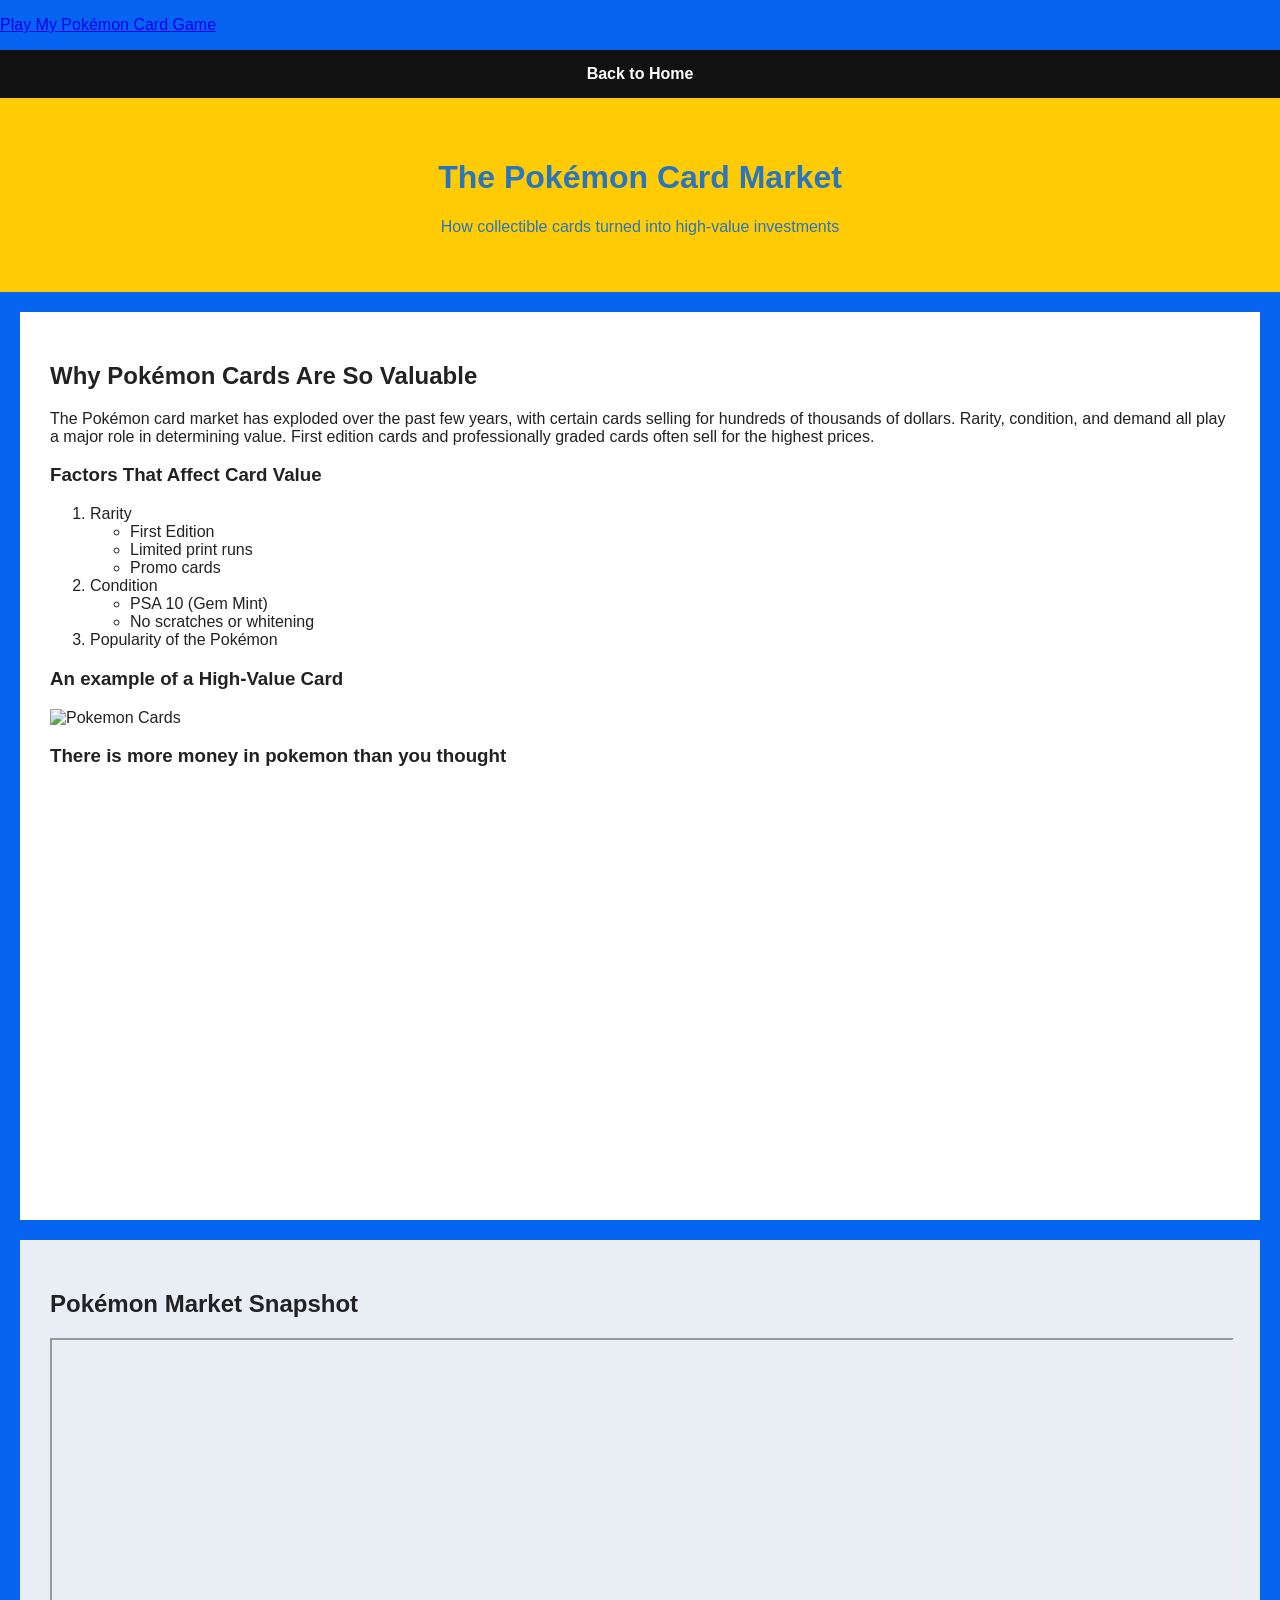
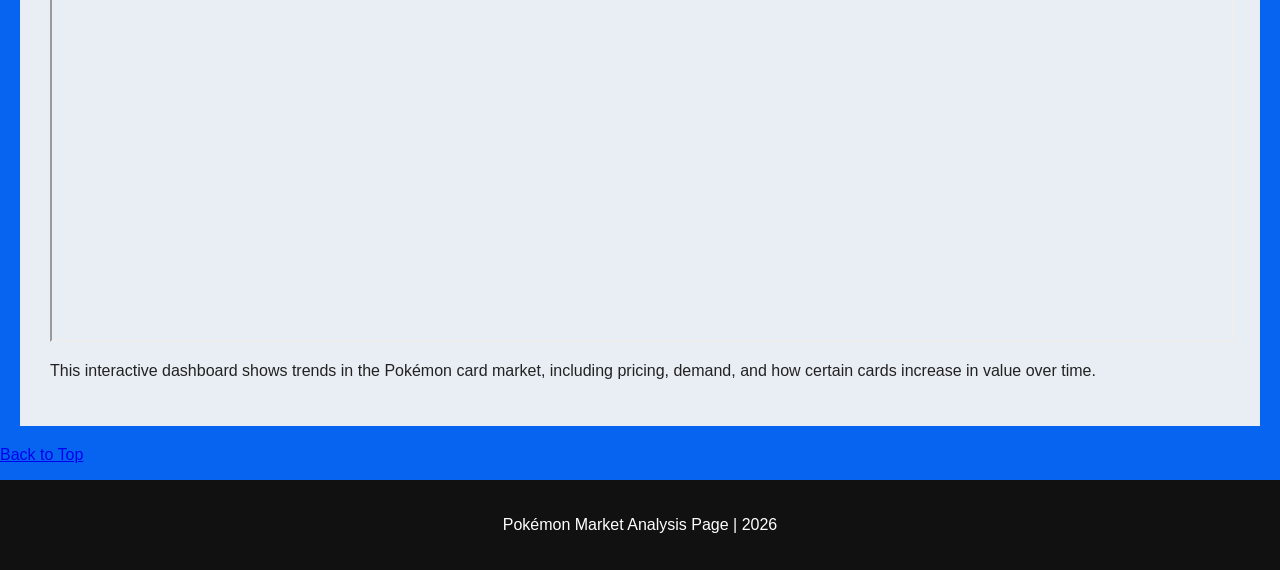
==== fromscratch.html @ e904b1a6 "Add files via upload" ====
<!DOCTYPE html>
<html lang="en">
<head>
    <meta charset="UTF-8">
    <title>Pokémon Card Market</title>
    <link rel="stylesheet" href="css/mystyles.css">
</head>
<p><a href="app.html">Play My Pokémon Card Game</a></p>
<body>

    <!-- NAV -->
    <div class="nav">
        <a href="index.html">Back to Home</a>
    </div>

    <!-- HEADER -->
    <div class="header">
        <h1 id="top">The Pokémon Card Market</h1>
        <p>How collectible cards turned into high-value investments</p>
    </div>

    <!-- MAIN CONTENT -->
    <div class="content">

        <h2>Why Pokémon Cards Are So Valuable</h2>
        <p>
            The Pokémon card market has exploded over the past few years, with certain cards selling
            for hundreds of thousands of dollars. Rarity, condition, and demand all play a major role
            in determining value. First edition cards and professionally graded cards often sell for
            the highest prices.
        </p>

        <!-- LIST REQUIREMENT -->
        <h3>Factors That Affect Card Value</h3>
        <ol>
            <li>Rarity
                <ul>
                    <li>First Edition</li>
                    <li>Limited print runs</li>
                    <li>Promo cards</li>
                </ul>
            </li>
            <li>Condition
                <ul>
                    <li>PSA 10 (Gem Mint)</li>
                    <li>No scratches or whitening</li>
                </ul>
            </li>
            <li>Popularity of the Pokémon</li>
        </ol>

        <!-- IMAGE -->
        <h3>An example of a High-Value Card</h3>
        <img src="../startbootstrap-clean-blog-gh-pages/assets/img/charizard.jpg" 
             alt="Pokemon Cards" width="25%">

        <!-- YOUTUBE VIDEO -->
        <h3> There is more money in pokemon than you thought</h3>
        <iframe width="100%" height="400"
            src="https://youtu.be/JUeU36q_JUk?si=XT8xSEIz0RrFjiXd"
            title="This Is How I’d Actually Spend $500 on Pokémon Right Now!"
            frameborder="0"
            allowfullscreen>
        </iframe>


    </div>

    <!-- TABLEAU SECTION -->
    <div class="tableau">
    <h2>Pokémon Market Snapshot</h2>

     <iframe 
        src="https://public.tableau.com/views/PokemonMarketSnapshot/Dashboard1?:showVizHome=no&:embed=true"
        width="100%" 
        height="600">
     </iframe>

     <p>
        This interactive dashboard shows trends in the Pokémon card market, including
        pricing, demand, and how certain cards increase in value over time.
        </p>
    </div>

<p><a href="#top">Back to Top</a></p>

    <!-- FOOTER -->
    <div class="footer">
        <p>Pokémon Market Analysis Page | 2026</p>
    </div>

</body>
</html>
---- css/mystyles.css ----
body {
    background-color: #0664f0;
    font-family: Verdana, sans-serif;
    color: #222;
    margin: 0;
}

/* NAV */
.nav {
    background-color: #111;
    padding: 15px;
    text-align: center;
}

.nav a {
    color: #fff;
    text-decoration: none;
    font-weight: bold;
}

/* HEADER */
.header {
    background-color: #ffcb05; /* Pokemon yellow */
    color: #2a75bb; /* Pokemon blue */
    text-align: center;
    padding: 40px;
}

/* CONTENT */
.content {
    background-color: white;
    padding: 30px;
    margin: 20px;
}

/* TABLEAU */
.tableau {
    background-color: #e9eef5;
    padding: 30px;
    margin: 20px;
}

/* FOOTER */
.footer {
    background-color: #111;
    color: white;
    text-align: center;
    padding: 20px;
}

.homebg{
    background-image: url('../assets/img/pokemon_cards.jpg;')}
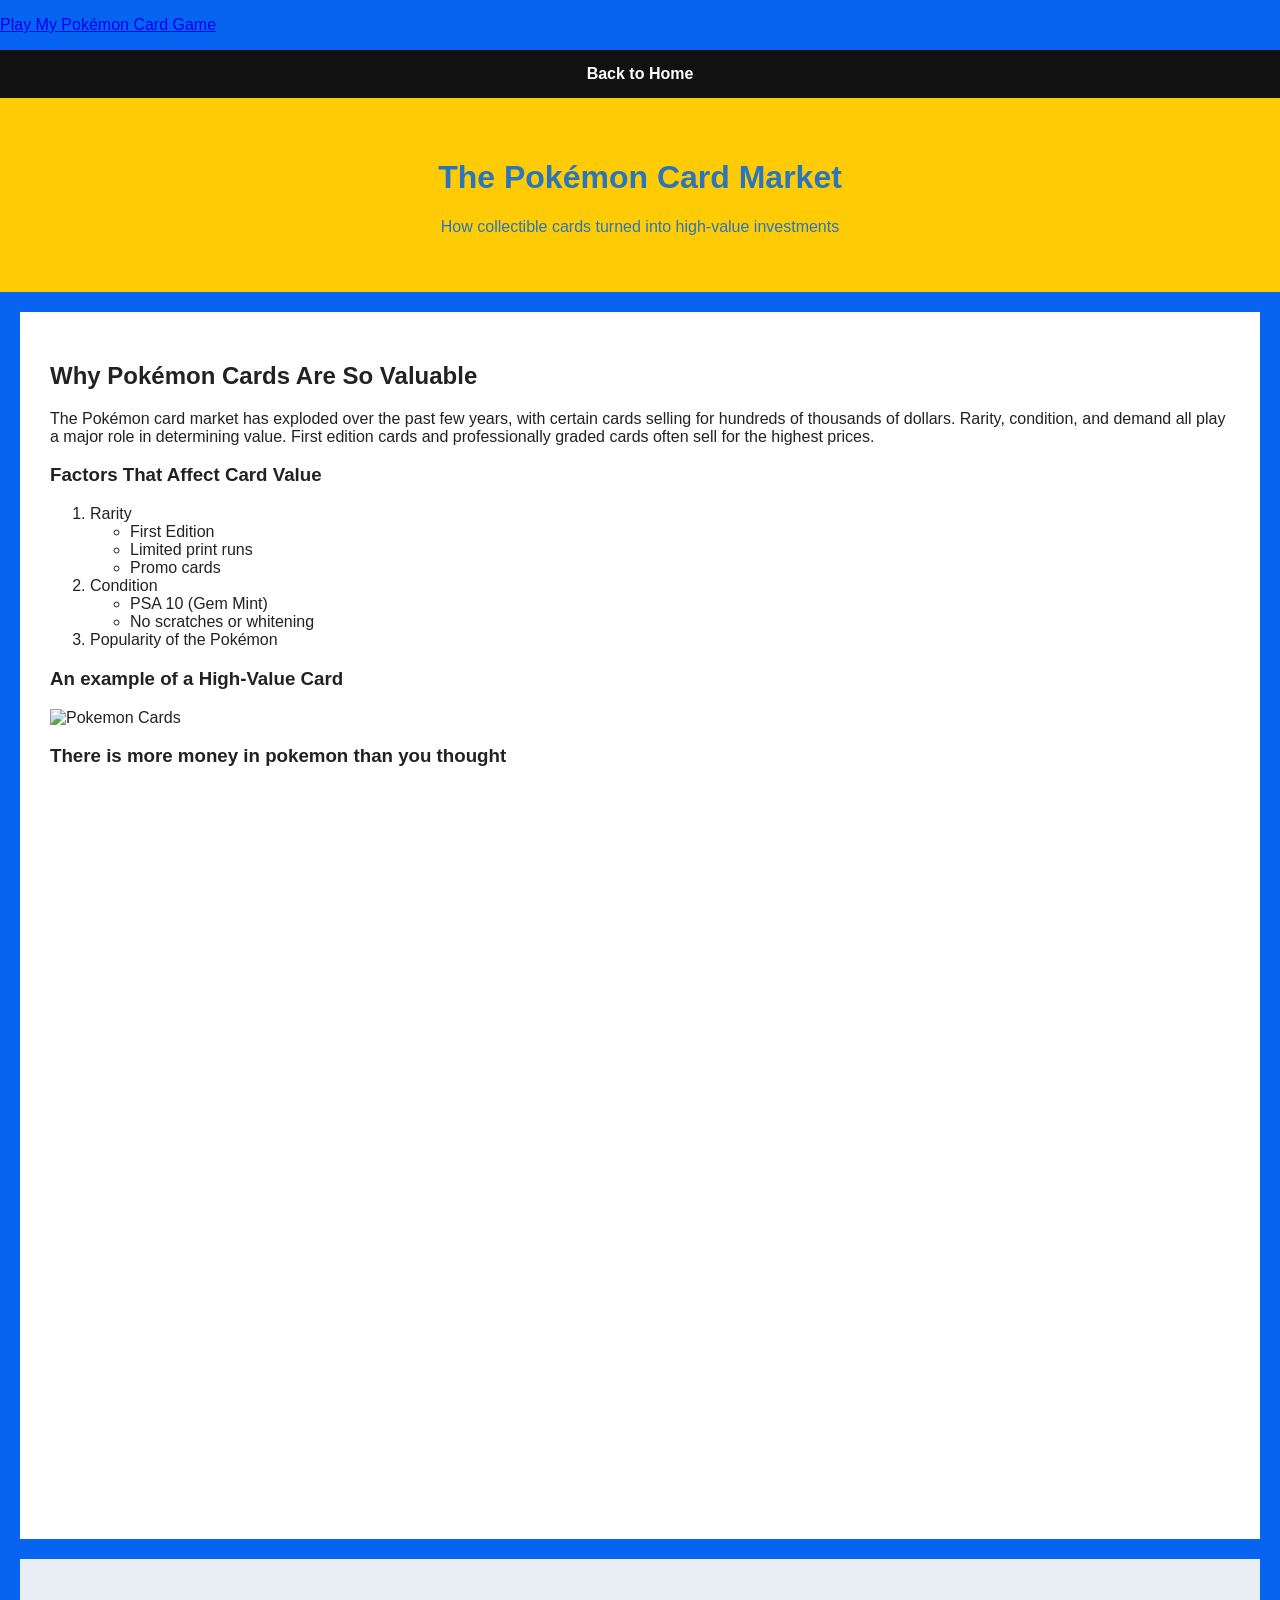
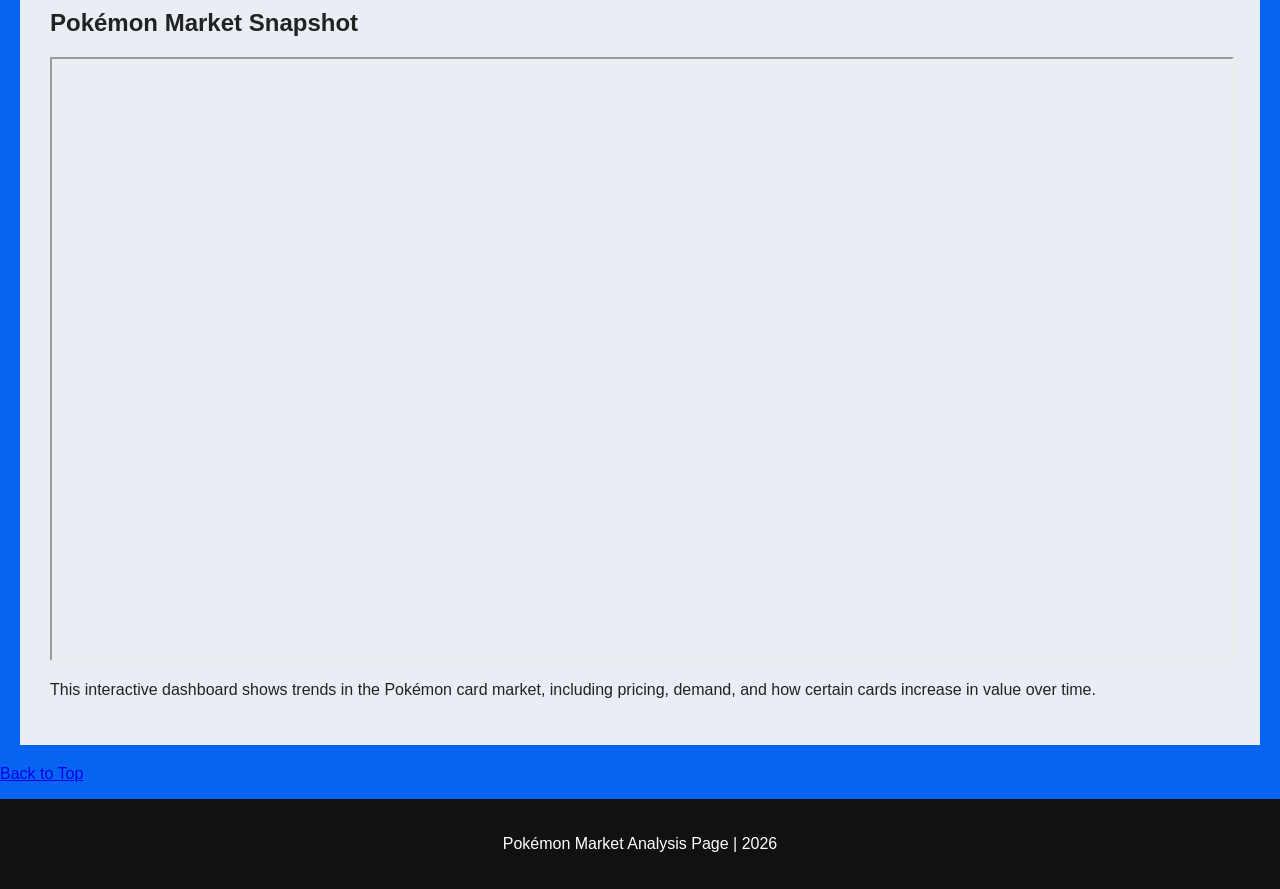
==== commit b3c8a553: "Add files via upload" ====
--- a/fromscratch.html
+++ b/fromscratch.html
@@ -62,6 +62,7 @@
             frameborder="0"
             allowfullscreen>
         </iframe>
+        <iframe width="560" height="315" src="https://www.youtube.com/embed/JUeU36q_JUk?si=uZbSJi0VKGlnsWIr" title="YouTube video player" frameborder="0" allow="accelerometer; autoplay; clipboard-write; encrypted-media; gyroscope; picture-in-picture; web-share" referrerpolicy="strict-origin-when-cross-origin" allowfullscreen></iframe>
 
 
     </div>
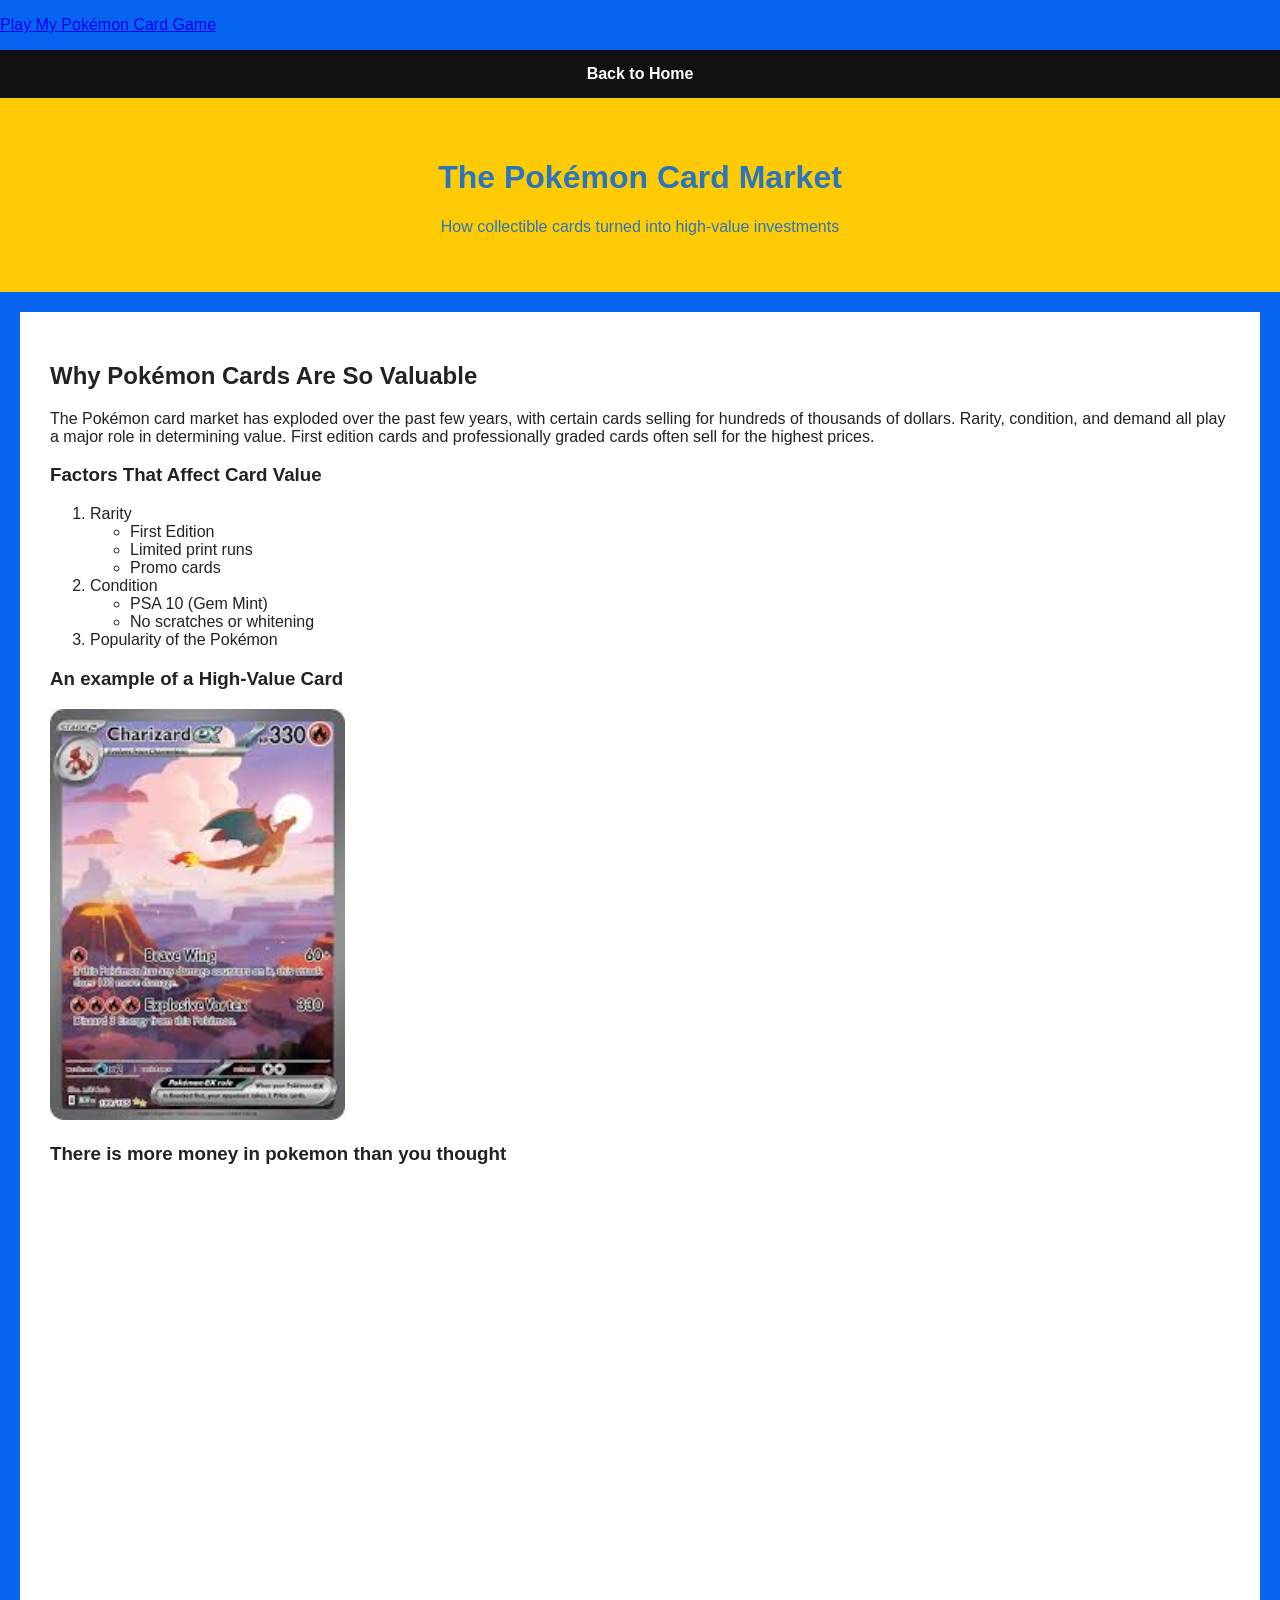
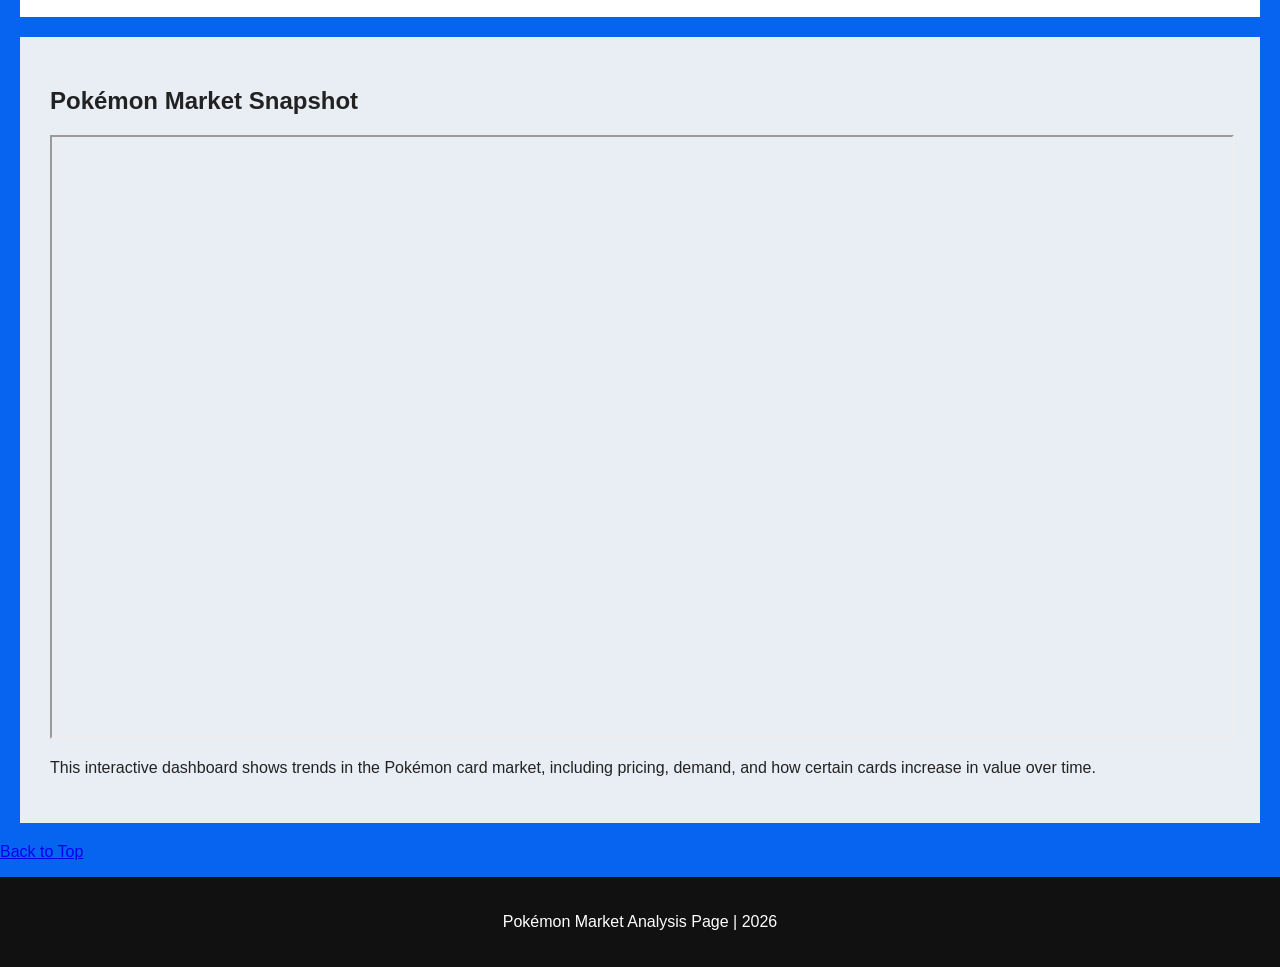
==== commit 2a409699: "Add files via upload" ====
--- a/fromscratch.html
+++ b/fromscratch.html
@@ -51,7 +51,7 @@
 
         <!-- IMAGE -->
         <h3>An example of a High-Value Card</h3>
-        <img src="../startbootstrap-clean-blog-gh-pages/assets/img/charizard.jpg" 
+        <img src="assets/img/charizard.jpg" 
              alt="Pokemon Cards" width="25%">
 
         <!-- YOUTUBE VIDEO -->
@@ -62,7 +62,7 @@
             frameborder="0"
             allowfullscreen>
         </iframe>
-        <iframe width="560" height="315" src="https://www.youtube.com/embed/JUeU36q_JUk?si=uZbSJi0VKGlnsWIr" title="YouTube video player" frameborder="0" allow="accelerometer; autoplay; clipboard-write; encrypted-media; gyroscope; picture-in-picture; web-share" referrerpolicy="strict-origin-when-cross-origin" allowfullscreen></iframe>
+        
 
 
     </div>
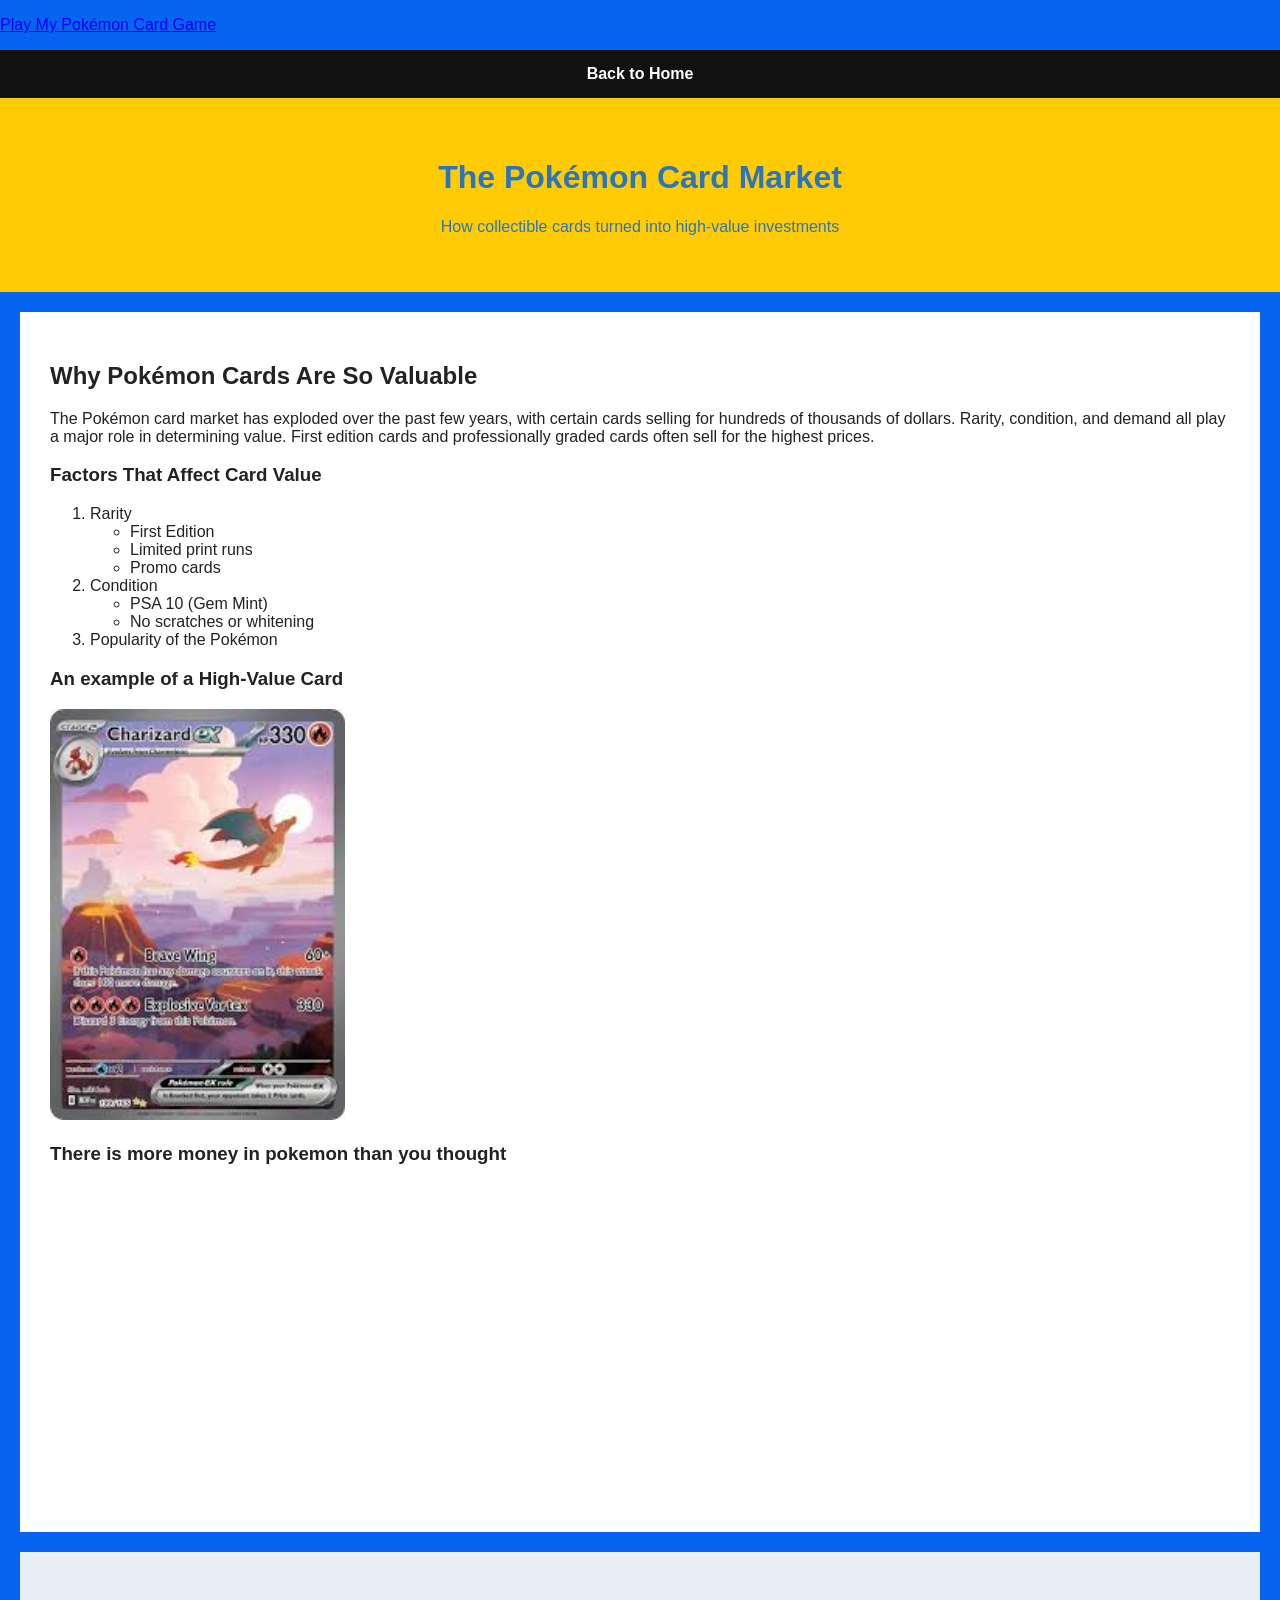
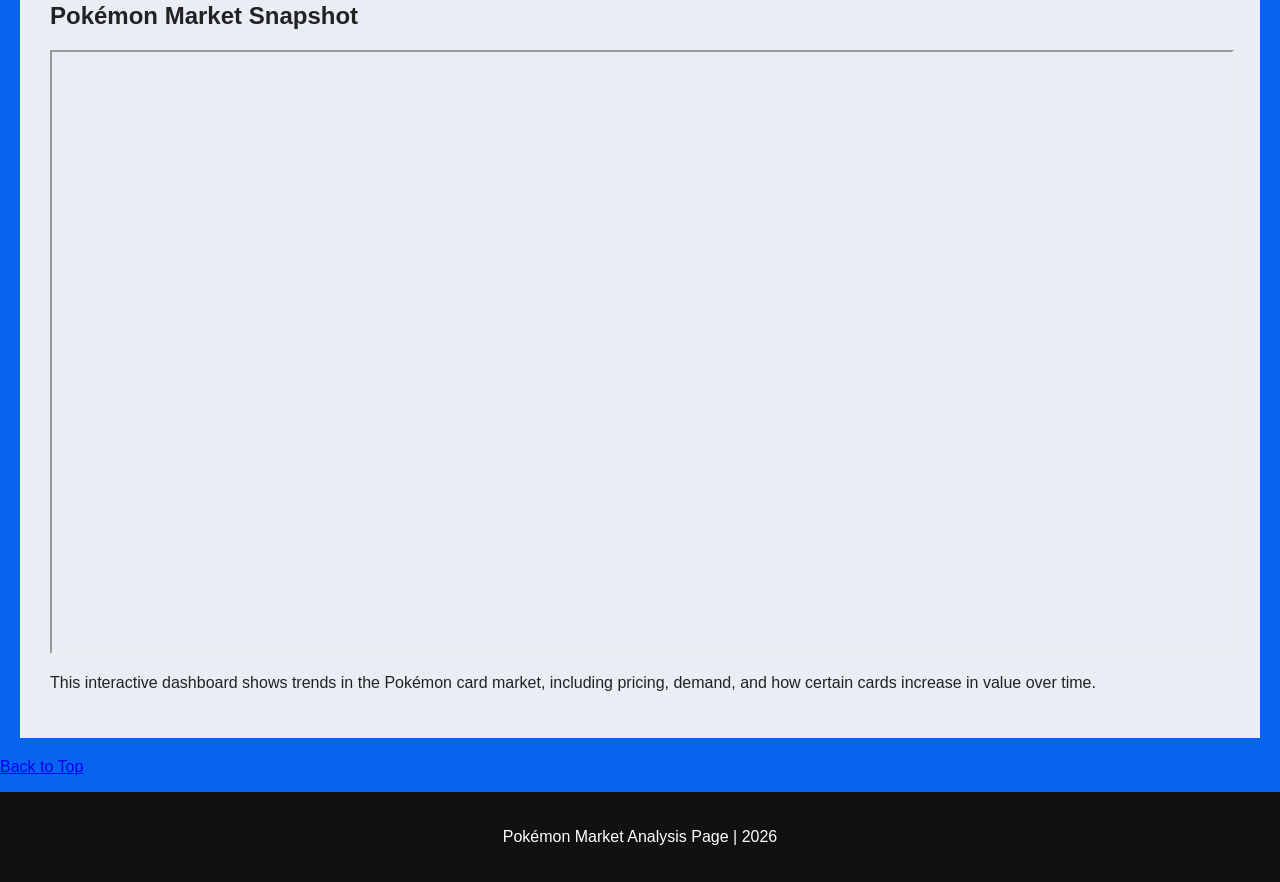
==== commit 7cfb49e0: "Add files via upload" ====
--- a/fromscratch.html
+++ b/fromscratch.html
@@ -56,13 +56,8 @@
 
         <!-- YOUTUBE VIDEO -->
         <h3> There is more money in pokemon than you thought</h3>
-        <iframe width="100%" height="400"
-            src="https://youtu.be/JUeU36q_JUk?si=XT8xSEIz0RrFjiXd"
-            title="This Is How I’d Actually Spend $500 on Pokémon Right Now!"
-            frameborder="0"
-            allowfullscreen>
-        </iframe>
-        
+
+        <iframe width="560" height="315" src="https://www.youtube.com/embed/JUeU36q_JUk?si=k8u2RArt_QRAbj_y" title="YouTube video player" frameborder="0" allow="accelerometer; autoplay; clipboard-write; encrypted-media; gyroscope; picture-in-picture; web-share" referrerpolicy="strict-origin-when-cross-origin" allowfullscreen></iframe>
 
 
     </div>
